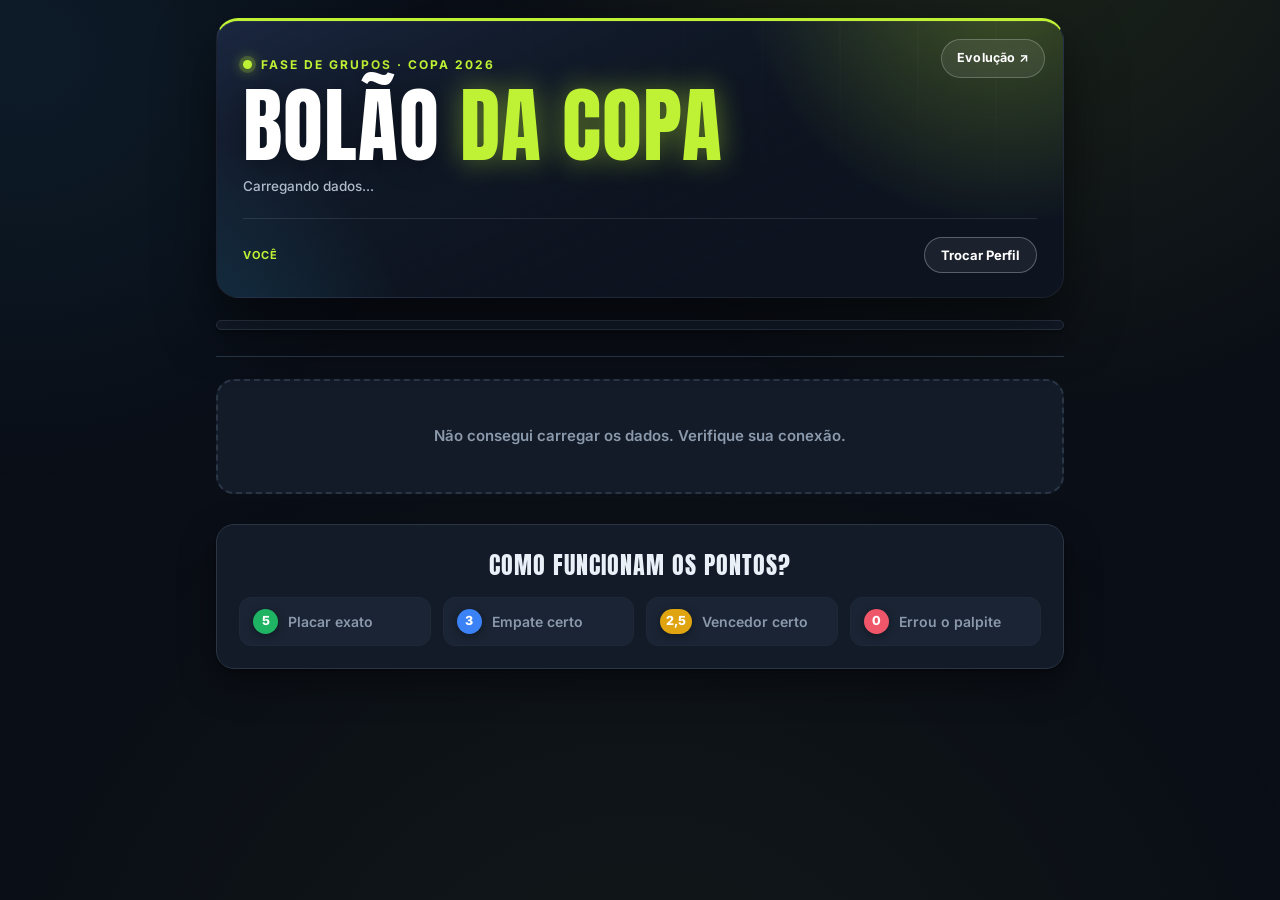
==== index.html @ 2656a2dc "feat: implement playoffs mode with knockout phase and current match highlight - Added mode switching" ====
<!DOCTYPE html>
<html lang="pt-BR">
<head>
<meta charset="UTF-8" />
<meta name="viewport" content="width=device-width, initial-scale=1.0, maximum-scale=1.0, user-scalable=no" />
<meta name="color-scheme" content="light" />
<meta name="supported-color-schemes" content="light" />
<title>Bolão da Copa 2026</title>
<link rel="preconnect" href="https://fonts.googleapis.com" />
<link rel="preconnect" href="https://fonts.gstatic.com" crossorigin />
<link href="https://fonts.googleapis.com/css2?family=Anton&family=Inter:wght@400;500;600;700;800;900&display=swap" rel="stylesheet" />
<link rel="icon" type="image/png" href="assets/favicon.png" />
<link rel="icon" type="image/png" sizes="192x192" href="assets/icon-192.png" />
<link rel="icon" type="image/png" sizes="512x512" href="assets/icon-512.png" />
<link rel="apple-touch-icon" href="assets/icon-192.png" />
<link rel="manifest" href="site.webmanifest" />
<meta name="theme-color" content="#0A0E17" />

<link rel="stylesheet" href="assets/styles.css" />
</head>
<body>
<div class="wrap">
  <header>
    <div class="header-glow" aria-hidden="true"></div>
    <div class="header-stripes" aria-hidden="true"></div>
    <a class="toplink" href="evolucao.html">Evolução ↗</a>
    <div class="eyebrow" id="eyebrow"><span class="dot"></span> Fase de grupos · Copa 2026</div>
    <h1>Bolão <span class="pop">da Copa</span></h1>
    <div class="sub" id="syncInfo">Carregando dados...</div>
    <div class="identbar">
      <div class="who-am" id="whoAm"><span class="lbl">Você</span></div>
      <button class="btn small ghost" id="switchBtn">Trocar Perfil</button>
    </div>
  </header>

  <div class="modebar" id="modebar"></div>
  <nav class="tabs" role="tablist" id="tabs"></nav>
  <main id="content"><div class="empty">Carregando dados…</div></main>

  <footer>
    <div class="legend-title">Como funcionam os pontos?</div>
    <div class="legend-grid">
      <div class="legend-item"><span class="score-badge sb-5">5</span> Placar exato</div>
      <div class="legend-item"><span class="score-badge sb-3">3</span> Empate certo</div>
      <div class="legend-item"><span class="score-badge sb-25">2,5</span> Vencedor certo</div>
      <div class="legend-item"><span class="score-badge sb-0">0</span> Errou o palpite</div>
    </div>
  </footer>
</div>

<div class="scrim" id="scrim"><div class="modal" id="modal"></div></div>

<script src="assets/app.js"></script>
</body>
</html>
---- assets/styles.css ----
:root {
    color-scheme: dark only;
    /* ===== MATCHDAY — placar noturno sob refletores ===== */
    --pitch: #0A0E17;
    --panel: #131B28;
    --panel-2: #1A2434;
    --line: #2A3645;
    --line-soft: #1E2837;
    --chalk: #EAF0F7;
    --muted: #8B99AC;
    --signal: #BFF234;        /* verde-limão elétrico */
    --signal-dark: #A7DB1E;
    --signal-deep: #0E1A06;
    --live: #FF4D5E;          /* coral ao vivo */
    --gold: #FFD24A;
    --silver: #C7D2DD;
    --bronze: #E0884A;

    /* Pontuações */
    --p5: #1FB463;   /* exato — verde */
    --p3: #3B82F6;   /* empate — azul */
    --p25: #E0A410;  /* vencedor — âmbar */
    --p0: #F0566A;   /* erro — vermelho */

    --radius: 18px;
    --radius-sm: 12px;
    --font-base: 'Inter', system-ui, -apple-system, sans-serif;
    --font-display: 'Anton', 'Inter', sans-serif;
    --shadow-card: 0 2px 4px rgba(0,0,0,.35), 0 14px 36px rgba(0,0,0,.40);
    --shadow-pop: 0 28px 70px rgba(0,0,0,.62);
  }

  * { box-sizing: border-box; margin: 0; padding: 0; }
  html { -webkit-text-size-adjust: 100%; font-size: 16px; }
  body {
    background-color: var(--pitch);
    color: var(--chalk);
    font-family: var(--font-base);
    line-height: 1.5;
    min-height: 100vh;
    -webkit-font-smoothing: antialiased;
    text-rendering: optimizeLegibility;
    overflow-x: hidden;   /* trava qualquer rolagem horizontal acidental no mobile */
  }
  body::before {
    content: ""; position: fixed; inset: 0; pointer-events: none; z-index: 0;
    background:
      radial-gradient(1100px circle at 80% -12%, rgba(191,242,52,.10), transparent 50%),
      radial-gradient(900px circle at 2% 6%, rgba(45,170,220,.09), transparent 48%),
      radial-gradient(1300px circle at 50% 122%, rgba(191,242,52,.05), transparent 56%);
  }

  .wrap { position: relative; z-index: 1; max-width: 880px; margin: 0 auto; padding: 18px 16px 110px; }
  a { color: var(--signal); text-decoration: none; font-weight: 700; }

  /* ===== Cabeçalho — marquise de placar ===== */
  header {
    position: relative; overflow: hidden; isolation: isolate;
    border-radius: 22px;
    background: linear-gradient(155deg, #18233505 0%, #0D1420 72%), linear-gradient(155deg, #1A2740 0%, #0C1119 70%);
    border: 1px solid rgba(255,255,255,0.06);
    border-top: 3px solid var(--signal);
    padding: 30px 26px 24px; color: #fff;
    box-shadow: 0 24px 56px rgba(0,0,0,.55), inset 0 1px 0 rgba(255,255,255,.05);
  }
  .header-glow {
    position: absolute; inset: 0; z-index: -1; pointer-events: none;
    background:
      radial-gradient(440px circle at 93% -22%, rgba(191,242,52,.30), transparent 60%),
      radial-gradient(380px circle at -4% 124%, rgba(45,170,220,.20), transparent 60%);
  }
  .header-stripes {
    position: absolute; inset: 0; z-index: -1; pointer-events: none; opacity: .7;
    background: repeating-linear-gradient(90deg, transparent 0 76px, rgba(255,255,255,.028) 76px 78px);
    -webkit-mask-image: radial-gradient(130% 120% at 100% 0%, #000 10%, transparent 72%);
            mask-image: radial-gradient(130% 120% at 100% 0%, #000 10%, transparent 72%);
  }
  .toplink {
    position: absolute; top: 18px; right: 18px;
    display: inline-flex; align-items: center; gap: 6px;
    background: rgba(255,255,255,0.08); color: #fff;
    border: 1px solid rgba(255,255,255,0.22); border-radius: 999px;
    padding: 9px 15px; font-size: 12.5px; font-weight: 700; letter-spacing: .2px; text-decoration: none;
    transition: .18s cubic-bezier(.2,.8,.2,1); backdrop-filter: blur(4px);
  }
  .toplink:hover { background: rgba(191,242,52,.16); border-color: rgba(191,242,52,.5); transform: translateY(-1px); }
  .eyebrow {
    font-size: 12px; font-weight: 700; text-transform: uppercase; letter-spacing: 2px;
    color: var(--signal); display: inline-flex; gap: 9px; align-items: center;
  }
  .eyebrow .dot {
    width: 9px; height: 9px; border-radius: 50%; background: var(--signal);
    box-shadow: 0 0 0 4px rgba(191,242,52,.18), 0 0 14px var(--signal);
    animation: livePulse 1.9s ease-in-out infinite;
  }
  @keyframes livePulse { 0%,100% { box-shadow: 0 0 0 3px rgba(191,242,52,.24), 0 0 12px var(--signal);} 50% { box-shadow: 0 0 0 8px rgba(191,242,52,0), 0 0 18px var(--signal);} }
  h1 {
    font-family: var(--font-display); font-weight: 400; text-transform: uppercase;
    font-size: clamp(46px, 10.5vw, 82px); line-height: 0.94; margin-top: 12px; letter-spacing: 1px;
    text-shadow: 0 4px 28px rgba(0,0,0,.4);
  }
  h1 .pop { color: var(--signal); text-shadow: 0 0 28px rgba(191,242,52,.45); }
  .sub { color: #AEBBCA; font-size: 13.5px; font-weight: 500; margin-top: 12px; display: flex; align-items: center; gap: 6px; flex-wrap: wrap; }

  .identbar { display: flex; align-items: center; justify-content: space-between; gap: 12px; margin-top: 22px; padding-top: 18px; border-top: 1px solid rgba(255,255,255,0.10); }
  .identbar .who-am { display: flex; align-items: center; gap: 11px; font-size: 15px; min-width: 0; }
  .identbar .who-am .lbl { font-size: 11px; text-transform: uppercase; letter-spacing: 1px; color: var(--signal); font-weight: 700; white-space: nowrap; }
  .identbar .who-am .nm { font-weight: 800; font-size: 16px; color: #fff; white-space: nowrap; overflow: hidden; text-overflow: ellipsis; min-width: 0; }
  .identbar #switchBtn { flex: none; white-space: nowrap; }

  /* ===== Abas — placar com sublinhado luminoso ===== */
  nav.tabs { display: flex; gap: 2px; margin: 26px 0 22px; border-bottom: 1.5px solid var(--line); overflow-x: auto; scrollbar-width: none; }
  nav.tabs::-webkit-scrollbar { display: none; }
  .tab {
    appearance: none; border: none; background: transparent; color: var(--muted);
    font-family: var(--font-base); font-size: 14px; font-weight: 700; letter-spacing: .3px;
    padding: 13px 18px; cursor: pointer; position: relative; flex: 1 0 auto; text-align: center; white-space: nowrap;
    transition: color .18s cubic-bezier(.2,.8,.2,1);
  }
  .tab::after { content: ""; position: absolute; left: 14px; right: 14px; bottom: -1.5px; height: 3px; border-radius: 3px 3px 0 0; background: transparent; transition: .18s cubic-bezier(.2,.8,.2,1); }
  .tab:hover { color: var(--chalk); }
  .tab[aria-selected="true"] { color: var(--signal); }
  .tab[aria-selected="true"]::after { background: var(--signal); box-shadow: 0 0 14px rgba(191,242,52,.7); }

  /* ===== Botões ===== */
  .btn {
    appearance: none; border: 1px solid var(--line); background: var(--panel-2); color: var(--chalk);
    font-family: var(--font-base); font-weight: 700; font-size: 15px; padding: 12px 20px;
    border-radius: var(--radius-sm); cursor: pointer; transition: .18s cubic-bezier(.2,.8,.2,1);
  }
  .btn:hover { border-color: rgba(255,255,255,.24); transform: translateY(-1px); }
  .btn.primary { background: var(--signal); color: var(--signal-deep); border-color: transparent; font-weight: 800; box-shadow: 0 8px 22px rgba(191,242,52,.28); }
  .btn.primary:hover { background: var(--signal-dark); box-shadow: 0 12px 30px rgba(191,242,52,.4); }
  .btn.ghost { background: transparent; color: inherit; border-color: currentColor; }
  header .btn.ghost { color: #fff; border-color: rgba(255,255,255,0.28); background: rgba(255,255,255,.06); border-radius: 999px; }
  header .btn.ghost:hover { background: rgba(255,255,255,.16); }
  .btn.small { font-size: 13px; padding: 9px 16px; }
  .btn:disabled { opacity: 0.4; cursor: not-allowed; transform: none; }

  /* ===== Filtros ===== */
  .filters { display: flex; gap: 8px; flex-wrap: wrap; margin-bottom: 14px; overflow-x: auto; padding-bottom: 4px; }
  .chip {
    border: 1px solid var(--line); background: var(--panel-2); color: var(--muted); border-radius: 999px;
    padding: 9px 16px; font-size: 13.5px; font-weight: 600; cursor: pointer; white-space: nowrap; transition: .15s;
  }
  .chip:hover { border-color: var(--signal); color: var(--signal); }
  .chip[aria-pressed="true"] { background: rgba(191,242,52,.13); color: var(--signal); border-color: var(--signal); font-weight: 700; box-shadow: inset 0 0 0 1px var(--signal); }

  /* ===== Avatares ===== */
  .av { width: 46px; height: 46px; border-radius: 50%; object-fit: cover; background: var(--panel-2); border: 2px solid var(--panel); box-shadow: 0 2px 8px rgba(0,0,0,.5); flex: none; }
  .av.ph { display: flex; align-items: center; justify-content: center; font-family: var(--font-display); font-size: 22px; color: var(--signal); background: linear-gradient(160deg, #243450, #16202F); }

  /* ===== Bolinhas de pontuação ===== */
  .badge-row { display: flex; gap: 6px; margin-top: 5px; align-items: center; flex-wrap: wrap; }
  .score-badge { display: inline-flex; align-items: center; justify-content: center; min-width: 25px; height: 25px; padding: 0 6px; border-radius: 999px; font-size: 12.5px; font-weight: 800; color: #fff; box-shadow: 0 2px 8px rgba(0,0,0,.35); }
  .sb-5 { background: var(--p5); }
  .sb-3 { background: var(--p3); }
  .sb-25 { background: var(--p25); }
  .sb-0 { background: var(--p0); }

  /* ===== Ranking ===== */
  .board { border: 1px solid var(--line); border-radius: var(--radius); overflow: hidden; background: var(--panel); box-shadow: var(--shadow-card); }
  .board .row { display: grid; grid-template-columns: 56px 1fr auto; align-items: center; gap: 12px; padding: 16px 18px; border-top: 1px solid var(--line-soft); transition: background .15s; }
  .board .row:first-child { border-top: none; }
  .board .row.head { background: var(--panel-2); color: var(--muted); font-size: 11px; font-weight: 800; letter-spacing: .7px; text-transform: uppercase; padding: 13px 18px; }

  .rank { font-family: var(--font-display); font-size: 34px; line-height: 1; color: var(--muted); text-align: center; }
  .row.r1 .rank { color: var(--gold); text-shadow: 0 0 20px rgba(255,210,74,.5); }
  .row.r2 .rank { color: var(--silver); text-shadow: 0 0 16px rgba(199,210,221,.3); }
  .row.r3 .rank { color: var(--bronze); text-shadow: 0 0 16px rgba(224,136,74,.35); }

  .who { display: flex; align-items: center; gap: 14px; min-width: 0; }
  .who .nm { font-weight: 800; font-size: 16px; white-space: nowrap; overflow: hidden; text-overflow: ellipsis; color: var(--chalk); }
  .pts { font-family: var(--font-display); font-weight: 400; font-size: 40px; text-align: right; color: var(--signal); line-height: .9; letter-spacing: .5px; text-shadow: 0 0 22px rgba(191,242,52,.25); }
  .pts small { display: block; font-family: var(--font-base); font-size: 10.5px; font-weight: 700; letter-spacing: .6px; text-transform: uppercase; color: var(--muted); margin-top: 3px; }

  .row.me { background: linear-gradient(100deg, rgba(191,242,52,.12) 0%, transparent 72%); box-shadow: inset 4px 0 0 var(--signal); }
  .youtag { font-size: 10px; background: var(--signal); color: var(--signal-deep); border-radius: 6px; padding: 3px 7px; margin-left: 8px; letter-spacing: .5px; text-transform: uppercase; font-weight: 800; vertical-align: middle; }

  /* ===== Nome em chamas (1º lugar) ===== */
  .flame-name {
    position: relative;
    display: inline-block;
    font-weight: 900;
    /* gradiente quente, base amarela (mais clara, legível) subindo p/ vermelho */
    background: linear-gradient(0deg, #FFF5C2 0%, #FFE259 20%, #FFB02E 44%, #FF7A1F 68%, #FF3D2E 88%, #E11D1D 100%);
    background-size: 100% 260%;
    -webkit-background-clip: text;
            background-clip: text;
    color: transparent;
    -webkit-text-fill-color: transparent;
    text-shadow: 0 0 1px rgba(255,200,80,.5);
    animation: flameRise 1.1s ease-in-out infinite alternate;
  }
  /* aura difusa de fogo atrás do texto (camada larga + halo intenso) */
  .flame-name::before {
    content: attr(data-text);
    position: absolute; left: 0; top: 0; z-index: -1;
    background: linear-gradient(0deg, #FFD24A 0%, #FF8A1E 45%, #FF3D2E 80%, #C81616 100%);
    -webkit-background-clip: text;
            background-clip: text;
    color: transparent;
    -webkit-text-fill-color: transparent;
    filter: blur(11px);
    opacity: .9;
    transform-origin: center bottom;
    animation: flameFlicker .42s ease-in-out infinite alternate;
  }
  /* lufada superior de calor, leve e ondulante */
  .flame-name::after {
    content: attr(data-text);
    position: absolute; left: 0; top: -2px; z-index: -2;
    background: linear-gradient(0deg, #FFB02E 0%, #FF5A1E 60%, transparent 100%);
    -webkit-background-clip: text;
            background-clip: text;
    color: transparent;
    -webkit-text-fill-color: transparent;
    filter: blur(16px);
    opacity: .7;
    transform-origin: center bottom;
    animation: flameWaft .9s ease-in-out infinite alternate;
  }
  /* tocha viva ao lado do nome */
  /* host do nome do líder: no desktop deixa o fogo "vazar"; no mobile é cortado (vide media query) */
  .nm.flame-host { overflow: visible; }
  /* tocha INLINE ao lado do nome — não usa posição absoluta, então nunca cobre a coluna de pontos */
  .flame-torch {
    display: inline-block; margin-left: 5px; font-size: .92em; -webkit-text-fill-color: initial;
    filter: drop-shadow(0 0 6px rgba(255,140,40,.9)) drop-shadow(0 -3px 10px rgba(255,90,20,.7));
    animation: torchDance .5s ease-in-out infinite alternate;
  }
  @keyframes flameRise {
    0%   { background-position: 50% 0%; }
    100% { background-position: 50% 70%; }
  }
  @keyframes flameFlicker {
    0%   { opacity: .55; filter: blur(9px);  transform: translateY(1px) scaleY(.96) scaleX(1.01); }
    35%  { opacity: 1;   filter: blur(14px); transform: translateY(-.5px) scaleY(1.06) scaleX(.99); }
    60%  { opacity: .7;  filter: blur(10px); transform: translateY(.5px) scaleY(1.0); }
    100% { opacity: .95; filter: blur(13px); transform: translateY(-1px) scaleY(1.08) scaleX(1.02); }
  }
  @keyframes flameWaft {
    0%   { opacity: .45; transform: translateY(0) scaleY(1.0) skewX(-2deg); }
    50%  { opacity: .8;  transform: translateY(-3px) scaleY(1.12) skewX(2deg); }
    100% { opacity: .55; transform: translateY(-5px) scaleY(1.2) skewX(-1deg); }
  }
  @keyframes torchDance {
    0%   { transform: rotate(-6deg) scale(1); }
    50%  { transform: rotate(5deg) scale(1.12); }
    100% { transform: rotate(-3deg) scale(1.05); }
  }

  /* ===== Cards de jogos ===== */
  .match { border: 1px solid var(--line); border-radius: var(--radius); background: var(--panel); margin-bottom: 14px; overflow: hidden; cursor: pointer; transition: .18s cubic-bezier(.2,.8,.2,1); box-shadow: var(--shadow-card); }
  .match:hover { transform: translateY(-3px); border-color: rgba(191,242,52,.5); box-shadow: 0 0 0 1px rgba(191,242,52,.28), 0 18px 42px rgba(0,0,0,.5); }
  .match .top { display: flex; justify-content: space-between; align-items: center; padding: 12px 16px; border-bottom: 1px solid var(--line-soft); background: var(--panel-2); }
  .match .top .g { font-size: 12px; font-weight: 700; color: var(--muted); letter-spacing: .4px; text-transform: uppercase; }
  .status { font-size: 11px; font-weight: 800; letter-spacing: .5px; text-transform: uppercase; padding: 5px 11px; border-radius: 999px; border: 1px solid var(--line); color: var(--muted); background: transparent; }
  .status.live { color: #fff; border-color: var(--live); background: var(--live); box-shadow: 0 0 16px rgba(255,77,94,.45); animation: livePulse2 1.6s ease-in-out infinite; }
  @keyframes livePulse2 { 0%,100% { box-shadow: 0 0 12px rgba(255,77,94,.35); } 50% { box-shadow: 0 0 22px rgba(255,77,94,.6); } }
  .status.fin { color: var(--signal); border-color: rgba(191,242,52,.4); background: rgba(191,242,52,.10); }

  .scoreline { display: grid; grid-template-columns: 1fr auto 1fr; align-items: center; gap: 12px; padding: 22px 16px; }
  .team { display: flex; align-items: center; gap: 12px; min-width: 0; }
  .team.away { justify-content: flex-end; text-align: right; }
  .team img { width: 46px; height: 34px; object-fit: cover; border-radius: 5px; box-shadow: 0 2px 8px rgba(0,0,0,.55); flex: none; }
  .team .tn { font-weight: 800; font-size: 18px; white-space: nowrap; overflow: hidden; text-overflow: ellipsis; letter-spacing: -.2px; color: var(--chalk); }
  .bignum { font-family: var(--font-display); font-weight: 400; font-size: 46px; min-width: 44px; text-align: center; line-height: 1; color: var(--chalk); }
  .vs { color: var(--muted); font-size: 15px; font-weight: 700; }

  .kickoff { text-align: center; font-size: 13.5px; font-weight: 600; color: var(--muted); padding: 0 16px 14px; }
  .cardfoot { display: flex; justify-content: space-between; align-items: center; padding: 13px 16px; border-top: 1px solid var(--line-soft); font-size: 13.5px; font-weight: 700; color: var(--muted); background: var(--panel-2); }
  .cardfoot .go { color: var(--signal); display: inline-flex; align-items: center; gap: 4px; }
  .roundhead { font-family: var(--font-display); font-size: 31px; letter-spacing: 1px; color: var(--chalk); text-transform: uppercase; margin: 30px 0 16px; display: flex; align-items: center; gap: 14px; }
  .roundhead::before { content: ""; width: 5px; height: 28px; border-radius: 3px; background: var(--signal); box-shadow: 0 0 14px rgba(191,242,52,.6); flex: none; }
  .roundhead::after { content: ""; flex: 1; height: 1.5px; background: linear-gradient(90deg, var(--line), transparent); }

  /* ===== Linhas de palpite ===== */
  .pick-line { display: flex; align-items: center; justify-content: space-between; gap: 12px; padding: 13px 0; border-top: 1px solid var(--line-soft); }
  .pick-line:first-of-type { border-top: none; }
  .pick-line.me { box-shadow: inset 4px 0 0 var(--signal); padding-left: 12px; background: rgba(191,242,52,.09); border-radius: 10px; }
  .pl-who { display: flex; align-items: center; gap: 12px; min-width: 0; }
  .pl-who .av { width: 38px; height: 38px; }
  .pl-who .nm { font-size: 15.5px; font-weight: 700; white-space: nowrap; overflow: hidden; text-overflow: ellipsis; color: var(--chalk); }
  .pl-flag { width: 28px; height: 20px; object-fit: cover; border-radius: 3px; vertical-align: middle; margin: 0 6px; box-shadow: 0 1px 4px rgba(0,0,0,.6); }
  .pl-rank { font-family: var(--font-display); font-weight: 400; font-size: 20px; color: var(--muted); width: 26px; text-align: center; flex: none; }

  .pl-right { display: flex; align-items: center; gap: 12px; flex: none; }
  .pscore { font-weight: 800; font-size: 17px; color: var(--chalk); }
  .pscore.none { color: var(--muted); font-weight: 500; }

  .ptag { font-weight: 800; font-size: 13.5px; padding: 7px 12px; border-radius: 10px; min-width: 46px; text-align: center; color: #fff; box-shadow: 0 2px 8px rgba(0,0,0,.35); }
  .ptag.p5 { background: var(--p5); }
  .ptag.p3 { background: var(--p3); }
  .ptag.p25 { background: var(--p25); }
  .ptag.p0 { background: var(--p0); }
  .ptag.pending { background: transparent; color: var(--muted); border: 2px dashed var(--line); box-shadow: none; }
  .ptag.parcial { opacity: .96; box-shadow: inset 0 0 0 2px rgba(255,255,255,.45), 0 2px 8px rgba(0,0,0,.35); }

  /* ===== Grade de perfis ===== */
  .pgrid { display: grid; grid-template-columns: repeat(auto-fill, minmax(248px, 1fr)); gap: 14px; }
  .pcard { border: 1px solid var(--line); border-radius: var(--radius); background: var(--panel); padding: 18px; display: flex; align-items: center; gap: 16px; cursor: pointer; transition: .18s cubic-bezier(.2,.8,.2,1); box-shadow: var(--shadow-card); }
  .pcard:hover { transform: translateY(-3px); border-color: rgba(191,242,52,.5); box-shadow: 0 0 0 1px rgba(191,242,52,.25), 0 16px 36px rgba(0,0,0,.5); }
  .pcard.me { border-color: var(--signal); background: linear-gradient(120deg, rgba(191,242,52,.10), transparent 75%); }
  .pcard .av { width: 58px; height: 58px; }
  .pcard .nm { font-family: var(--font-display); font-size: 27px; line-height: 1.05; letter-spacing: .5px; text-transform: uppercase; color: var(--chalk); }

  /* ===== Modais ===== */
  .scrim { position: fixed; inset: 0; background: rgba(3,6,12,0.72); backdrop-filter: blur(8px); display: none; align-items: flex-end; justify-content: center; z-index: 50; padding: 20px 0 0 0; }
  .scrim.open { display: flex; animation: scrimIn .2s ease; }
  @keyframes scrimIn { from { opacity: 0; } to { opacity: 1; } }
  .modal { width: 100%; max-width: 600px; background: var(--panel); border: 1px solid var(--line); border-bottom: none; border-radius: 26px 26px 0 0; padding: 26px; position: relative; max-height: 90vh; overflow-y: auto; box-shadow: var(--shadow-pop); animation: modalUp .26s cubic-bezier(.2,.8,.2,1); }
  @keyframes modalUp { from { transform: translateY(28px); opacity: .5; } to { transform: translateY(0); opacity: 1; } }

  .modal .x { position: absolute; top: 18px; right: 18px; background: var(--panel-2); border: 1px solid var(--line); color: var(--chalk); border-radius: 50%; width: 38px; height: 38px; cursor: pointer; font-size: 16px; font-weight: bold; display: flex; align-items: center; justify-content: center; z-index: 100; transition: .15s; }
  .modal .x:hover { background: var(--line); }
  .modal h3 { font-family: var(--font-display); font-size: 35px; letter-spacing: 1px; text-transform: uppercase; padding-right: 44px; margin-bottom: 8px; color: var(--chalk); }
  .modal .mhead { display: flex; align-items: center; gap: 16px; margin-bottom: 12px; }
  .modal .mhead .av { width: 66px; height: 66px; }
  .modal-score { display: grid; grid-template-columns: 1fr auto 1fr; align-items: center; gap: 12px; padding: 20px 0; border-bottom: 1px solid var(--line); margin-bottom: 16px; }

  /* ===== Modal de entrada ===== */
  .entry-grid { display: grid; grid-template-columns: 1fr; gap: 12px; margin: 20px 0; }
  .entry-prof { display: flex; align-items: center; gap: 14px; border: 1.5px solid var(--line); background: var(--panel-2); color: var(--chalk); border-radius: 16px; padding: 14px; cursor: pointer; transition: .16s cubic-bezier(.2,.8,.2,1); text-align: left; }
  .entry-prof:hover { border-color: var(--signal); background: rgba(191,242,52,.08); transform: translateY(-2px); box-shadow: 0 10px 24px rgba(0,0,0,.45); }
  .entry-prof .av { width: 48px; height: 48px; }
  .entry-prof .nm { font-weight: 800; font-size: 17px; color: var(--chalk); }
  .entry-guest { width: 100%; margin-top: 8px; padding: 15px; font-size: 15px; }

  /* ===== Editor de palpites ===== */
  .pe-row { display: grid; grid-template-columns: 1fr auto 1fr; gap: 12px; align-items: center; padding: 15px 0; border-top: 1px solid var(--line-soft); }
  .pe-row .lbl { font-size: 15px; font-weight: 700; white-space: nowrap; overflow: hidden; text-overflow: ellipsis; color: var(--chalk); }
  .pe-row .lbl.away { text-align: right; }
  .pe-row .mid { display: flex; gap: 8px; align-items: center; justify-content: center; }
  .fld { background: var(--panel-2); border: 1.5px solid var(--line); border-radius: 12px; color: var(--chalk); font-family: var(--font-base); font-size: 18px; font-weight: 700; padding: 12px; width: 100%; transition: .15s; }
  .fld:focus { outline: none; border-color: var(--signal); background: #0F1622; box-shadow: 0 0 0 4px rgba(191,242,52,.16); }
  .fld::placeholder { color: var(--muted); }
  .scoreinput { width: 62px; text-align: center; }

  .modal-actions {
    display: flex; gap: 12px; justify-content: flex-end;
    position: sticky; bottom: -26px;
    background: var(--panel);
    padding: 16px 26px 26px; margin: 24px -26px -26px;
    border-top: 1px solid var(--line);
    z-index: 10;
  }
  .modal-actions .btn { flex: 1; padding: 16px; font-size: 16px; }

  .empty { border: 2px dashed var(--line); border-radius: var(--radius); padding: 44px 20px; text-align: center; color: var(--muted); font-size: 15px; font-weight: 600; background: var(--panel); }

  /* ===== Rodapé / legenda ===== */
  footer { margin-top: 30px; background: var(--panel); padding: 22px; border-radius: var(--radius); border: 1px solid var(--line); box-shadow: var(--shadow-card); }
  footer .legend-title { font-family: var(--font-display); font-weight: 400; letter-spacing: 1px; text-transform: uppercase; font-size: 24px; margin-bottom: 14px; text-align: center; color: var(--chalk); }
  footer .legend-grid { display: grid; grid-template-columns: repeat(auto-fit, minmax(150px, 1fr)); gap: 12px; }
  footer .legend-item { display: flex; align-items: center; gap: 10px; font-size: 14px; font-weight: 600; color: var(--muted); padding: 11px 13px; background: var(--panel-2); border-radius: 12px; border: 1px solid var(--line-soft); }

  /* ===== Tabela de classificação ===== */
  .st-note { display: flex; align-items: center; gap: 8px; font-size: 13px; font-weight: 500; color: var(--muted); margin-bottom: 8px; }
  .st-note .st-dot { width: 11px; height: 11px; border-radius: 4px; background: var(--signal); box-shadow: 0 0 10px rgba(191,242,52,.5); flex: none; }
  .standings { width: 100%; table-layout: fixed; border-collapse: collapse; background: var(--panel); border: 1px solid var(--line); border-radius: var(--radius); overflow: hidden; box-shadow: var(--shadow-card); }
  .standings th, .standings td { padding: 12px 4px; text-align: center; font-size: 14px; color: var(--chalk); }
  .standings thead th { background: var(--panel-2); color: var(--muted); font-size: 10.5px; font-weight: 800; text-transform: uppercase; letter-spacing: 0.5px; }
  .standings tbody tr { border-top: 1px solid var(--line-soft); }
  .standings .st-pos { width: 34px; color: var(--muted); font-weight: 800; }
  .standings .st-pts { width: 42px; font-weight: 800; color: var(--signal); }
  .standings .st-sg { width: 46px; color: var(--muted); }
  .standings th:nth-child(4), .standings th:nth-child(5), .standings th:nth-child(6),
  .standings td:nth-child(4), .standings td:nth-child(5), .standings td:nth-child(6) { width: 30px; }
  .standings .st-team { text-align: left; overflow: hidden; }
  .standings .st-team-in { display: flex; align-items: center; gap: 8px; min-width: 0; }
  .standings .st-team-in span { white-space: nowrap; overflow: hidden; text-overflow: ellipsis; font-weight: 700; color: var(--chalk); }
  .standings .st-flag { width: 25px; height: 18px; object-fit: cover; border-radius: 3px; box-shadow: 0 1px 4px rgba(0,0,0,.6); flex: none; }
  .standings tr.qual td { background: rgba(191,242,52,.07); }
  .standings tr.qual td.st-pos { color: var(--signal); box-shadow: inset 3px 0 0 var(--signal); }

  /* ===== Mata-mata: nota + salvar ===== */
  .ko-note { font-size: 13px; color: var(--muted); background: var(--panel-2); border: 1px solid var(--line); border-radius: 12px; padding: 12px 14px; margin-bottom: 16px; line-height: 1.45; }
  .ko-note b { color: var(--chalk); }
  .ko-save { position: sticky; bottom: 16px; margin-top: 20px; }
  .ko-save .btn { width: 100%; padding: 16px; font-size: 16px; box-shadow: 0 10px 28px rgba(191,242,52,.32); }

  /* ===== Acordeão (Meus Palpites) ===== */
  .acc { border: 1px solid var(--line); border-radius: var(--radius); background: var(--panel); margin-bottom: 14px; overflow: hidden; box-shadow: var(--shadow-card); }
  .acc > summary { list-style: none; cursor: pointer; display: flex; align-items: center; justify-content: space-between; gap: 10px; padding: 16px 18px; font-weight: 800; font-size: 15.5px; color: var(--chalk); background: var(--panel-2); transition: .15s; }
  .acc > summary:hover { color: var(--signal); }
  .acc > summary::-webkit-details-marker { display: none; }
  .acc .acc-ar { color: var(--muted); transition: transform 0.2s; font-size: 13px; }
  .acc[open] .acc-ar { transform: rotate(180deg); color: var(--signal); }
  .acc .acc-body { padding: 16px 16px 4px; }

  /* ===== Editor de palpites do mata-mata ===== */
  .ke-round { font-family: var(--font-display); font-weight: 400; font-size: 23px; letter-spacing: .8px; text-transform: uppercase; color: var(--chalk); margin: 18px 0 8px; }
  .ke-champ { background: rgba(191,242,52,.10); border: 1px solid rgba(191,242,52,.30); color: var(--signal); border-radius: 12px; padding: 11px 14px; font-size: 15px; font-weight: 700; margin-bottom: 10px; }
  .ke-row { border-top: 1px solid var(--line-soft); padding: 11px 0; }
  .ke-row:first-of-type { border-top: none; }
  .ke-row.off { opacity: 0.5; }
  .ke-line { display: grid; grid-template-columns: 1fr auto auto auto 1fr; align-items: center; gap: 8px; }
  .ke-side { display: flex; align-items: center; gap: 6px; min-width: 0; font-size: 14px; font-weight: 700; color: var(--chalk); }
  .ke-side.away { justify-content: flex-end; text-align: right; }
  .ke-tn { white-space: nowrap; overflow: hidden; text-overflow: ellipsis; }
  .ke-tn.tbd { color: var(--muted); font-weight: 500; font-style: italic; }
  .ke-in { width: 52px; text-align: center; padding: 9px; font-size: 17px; font-weight: 800; }
  .ke-pen { display: flex; flex-wrap: wrap; align-items: center; gap: 8px; margin: 9px 0 2px; font-size: 13px; color: var(--muted); }
  .ke-adv { appearance: none; border: 1px solid var(--line); background: var(--panel-2); color: var(--chalk); font-family: var(--font-base); font-weight: 700; font-size: 13px; padding: 7px 13px; border-radius: 999px; cursor: pointer; transition: .15s; }
  .ke-adv:hover { border-color: var(--signal); color: var(--signal); }
  .ke-adv.on { background: var(--signal); color: var(--signal-deep); border-color: var(--signal); box-shadow: 0 0 14px rgba(191,242,52,.4); }

  /* ===== Bracket (aba Mata-mata) — zoom e arrasto ===== */
  .kb-wrap { position: relative; border: 1px solid var(--line); border-radius: var(--radius); background: var(--panel-2); overflow: hidden; box-shadow: var(--shadow-card); }
  .kb-ctrls { position: absolute; top: 10px; right: 10px; z-index: 5; display: flex; gap: 6px; }
  .kb-ctrls .btn { background: var(--panel); box-shadow: 0 2px 10px rgba(0,0,0,.5); }
  .kb-stage { height: 68vh; max-height: 640px; overflow: hidden; touch-action: none; cursor: grab; user-select: none; -webkit-user-select: none; }
  .kb-stage:active { cursor: grabbing; }
  .kb-bracket { display: flex; gap: 44px; --hg: 22px; width: max-content; transform-origin: 0 0; }
  .kb-col { display: flex; flex-direction: column; width: 152px; }
  .kb-head { height: 26px; font-family: var(--font-display); font-weight: 400; font-size: 19px; letter-spacing: 1px; text-transform: uppercase; color: var(--signal); text-align: center; }
  .kb-cells { flex: 1; display: flex; flex-direction: column; justify-content: space-around; }
  .kb-slot { position: relative; display: flex; align-items: center; }
  .kb-cell { position: relative; width: 100%; border: 1px solid var(--line); border-radius: 9px; background: var(--panel); overflow: hidden; box-shadow: 0 2px 8px rgba(0,0,0,.35); }
  .kb-cell.kb-hasright::after { content: ""; position: absolute; right: calc(-1 * var(--hg)); top: 50%; width: var(--hg); height: 2px; background: var(--line); }
  .kb-team { display: flex; align-items: center; gap: 6px; padding: 7px 9px; font-size: 12px; font-weight: 700; color: var(--chalk); border-top: 1px solid var(--line-soft); }
  .kb-team:first-child { border-top: none; }
  .kb-team img { width: 18px; height: 13px; object-fit: cover; border-radius: 2px; flex: none; box-shadow: 0 1px 3px rgba(0,0,0,.5); }
  .kb-team span { white-space: nowrap; overflow: hidden; text-overflow: ellipsis; }
  .kb-team.tbd { color: var(--muted); font-weight: 500; font-style: italic; }
  .kb-join { position: absolute; left: calc(-1 * var(--hg)); top: 50%; transform: translateY(-50%); width: var(--hg); height: var(--conn, 0); border: 2px solid var(--line); border-right: none; border-radius: 5px 0 0 5px; }

  /* ===== Seletor de modo (Fase de Grupos | Playoffs) ===== */
  .modebar { display: flex; gap: 4px; background: var(--panel); border: 1px solid var(--line); border-radius: 999px; padding: 4px; margin: 22px 0 2px; box-shadow: var(--shadow-card); }
  .modebtn { flex: 1; appearance: none; border: none; background: transparent; color: var(--muted); font-family: var(--font-base); font-weight: 800; font-size: 14px; letter-spacing: .3px; padding: 11px 14px; border-radius: 999px; cursor: pointer; transition: .18s cubic-bezier(.2,.8,.2,1); }
  .modebtn[aria-selected="true"] { background: var(--signal); color: var(--signal-deep); box-shadow: 0 6px 18px rgba(191,242,52,.3); }
  .modebtn:not([aria-selected="true"]):hover { color: var(--chalk); }
  .ko-champ-mini { font-size: 13px; font-weight: 800; color: var(--gold); }

  /* ===== Jogo atual em destaque (aba Jogos) ===== */
  .cur-card { margin-bottom: 20px; }
  .cur-card .match { border-color: rgba(191,242,52,.45); box-shadow: 0 0 0 1px rgba(191,242,52,.22), var(--shadow-card); }
  .cur-card.live .match { border-color: rgba(255,77,94,.5); box-shadow: 0 0 0 1px rgba(255,77,94,.3), var(--shadow-card); }
  .cur-head { display: flex; align-items: center; gap: 8px; font-family: var(--font-display); font-weight: 400; font-size: 19px; letter-spacing: .8px; text-transform: uppercase; color: var(--signal); margin: 2px 0 10px; }
  .cur-head.live { color: var(--live); }
  .cur-head .cur-dot { width: 9px; height: 9px; border-radius: 50%; background: var(--live); box-shadow: 0 0 0 4px rgba(255,77,94,.2), 0 0 12px var(--live); animation: livePulse 1.6s ease-in-out infinite; }

  .hidden { display: none !important; }

  @media (min-width: 600px) {
    .scrim { align-items: center; padding: 20px; }
    .modal { border-radius: 26px; border-bottom: 1px solid var(--line); max-height: 85vh; }
    .entry-grid { grid-template-columns: repeat(2, 1fr); }
    .modal-actions .btn { flex: none; min-width: 120px; }
  }
  @media (max-width: 480px) {
    header { padding: 26px 20px 22px; }
    .board .row { grid-template-columns: 46px 1fr auto; gap: 10px; padding: 14px 14px; }
    .pts { font-size: 34px; }
    .team .tn { font-size: 16px; }
    .bignum { font-size: 38px; }
    .tab { padding: 12px 13px; font-size: 13px; }
    /* cabeçalho: eyebrow não corre por baixo do link "Evolução" (canto sup. direito) */
    .toplink { padding: 7px 12px; font-size: 12px; }
    .eyebrow { font-size: 11px; letter-spacing: 1px; max-width: calc(100% - 96px); overflow: hidden; white-space: nowrap; text-overflow: ellipsis; }
    /* nome do líder em chamas: corta na coluna (não invade os pontos) */
    .nm.flame-host { overflow: hidden; }
    /* editor de placares do mata-mata: inputs e nomes cabem sem espremer */
    .ke-line { gap: 6px; }
    .ke-in { width: 44px; padding: 8px 4px; font-size: 15px; }
    .ke-side { font-size: 13px; }
    /* tabela de classificação mais compacta */
    .standings th, .standings td { padding: 11px 3px; font-size: 13px; }
    .standings .st-flag { width: 20px; height: 14px; }
    /* seletor de modo e abas/accordeão */
    .modebtn { font-size: 13px; padding: 11px 8px; }
    .acc > summary { font-size: 14px; padding: 14px 14px; }
    .pgrid { grid-template-columns: 1fr; }   /* cards de palpiteiros em 1 coluna no celular */
  }
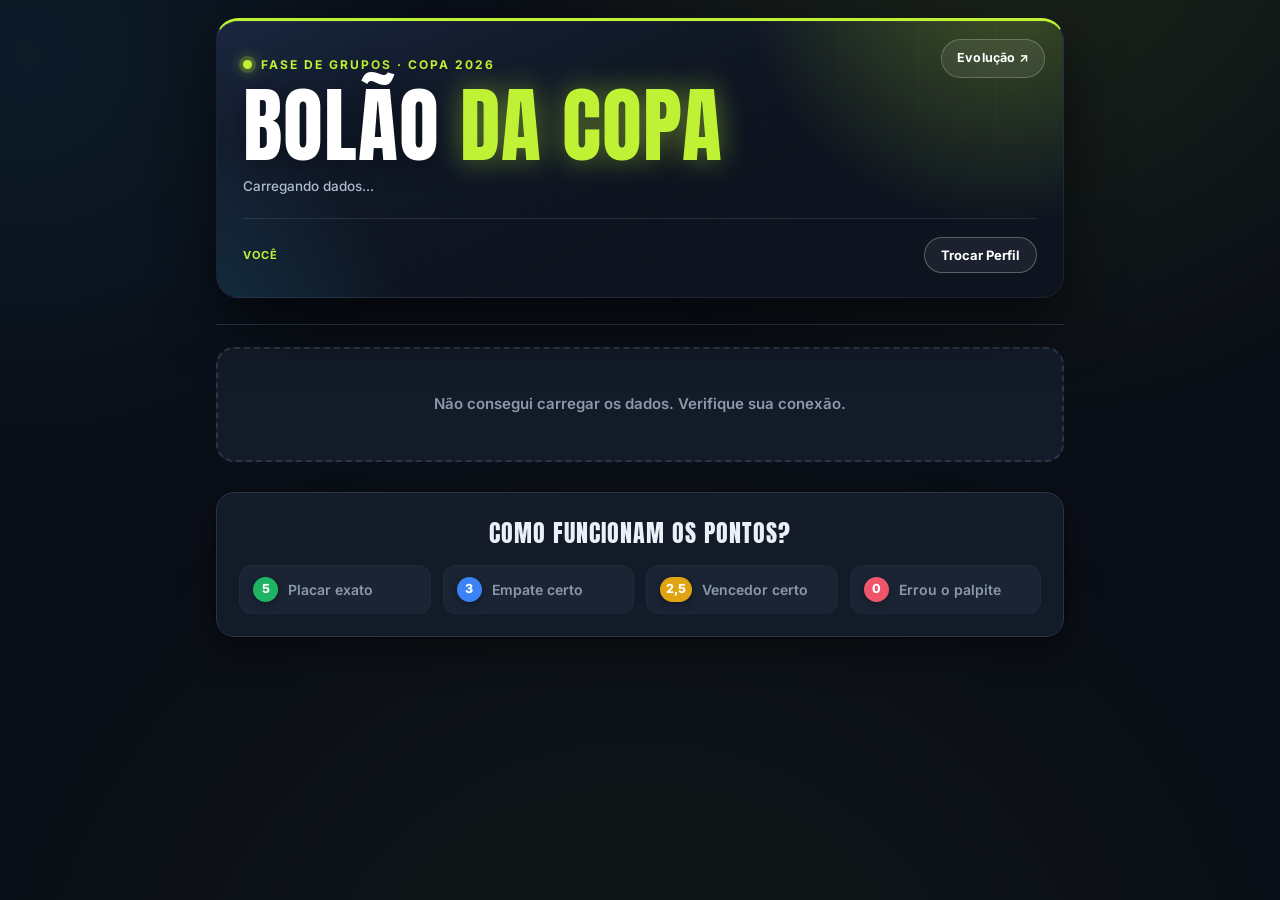
==== commit 810623eb: "feat: update README with detailed game modes and scoring rules; enhance app.js for better match data" ====
--- a/index.html
+++ b/index.html
@@ -16,7 +16,7 @@
 <link rel="manifest" href="site.webmanifest" />
 <meta name="theme-color" content="#0A0E17" />
 
-<link rel="stylesheet" href="assets/styles.css" />
+<link rel="stylesheet" href="assets/styles.css?v=20260630b" />
 </head>
 <body>
 <div class="wrap">
@@ -50,6 +50,6 @@
 
 <div class="scrim" id="scrim"><div class="modal" id="modal"></div></div>
 
-<script src="assets/app.js"></script>
+<script src="assets/app.js?v=20260630b"></script>
 </body>
 </html>
--- a/assets/styles.css
+++ b/assets/styles.css
@@ -259,6 +259,8 @@
   .status.live { color: #fff; border-color: var(--live); background: var(--live); box-shadow: 0 0 16px rgba(255,77,94,.45); animation: livePulse2 1.6s ease-in-out infinite; }
   @keyframes livePulse2 { 0%,100% { box-shadow: 0 0 12px rgba(255,77,94,.35); } 50% { box-shadow: 0 0 22px rgba(255,77,94,.6); } }
   .status.fin { color: var(--signal); border-color: rgba(191,242,52,.4); background: rgba(191,242,52,.10); }
+  .status.live .js-livemin { font-weight: 900; font-variant-numeric: tabular-nums; margin-left: 2px; padding-left: 6px; border-left: 1px solid rgba(255,255,255,.45); }
+  .cur-min { font-family: var(--font-display); font-size: 17px; letter-spacing: .5px; font-variant-numeric: tabular-nums; padding: 1px 9px; margin-left: 4px; border-radius: 999px; background: var(--live); color: #fff; box-shadow: 0 0 12px rgba(255,77,94,.45); }
 
   .scoreline { display: grid; grid-template-columns: 1fr auto 1fr; align-items: center; gap: 12px; padding: 22px 16px; }
   .team { display: flex; align-items: center; gap: 12px; min-width: 0; }
@@ -400,37 +402,72 @@
   .ke-side.away { justify-content: flex-end; text-align: right; }
   .ke-tn { white-space: nowrap; overflow: hidden; text-overflow: ellipsis; }
   .ke-tn.tbd { color: var(--muted); font-weight: 500; font-style: italic; }
-  .ke-in { width: 52px; text-align: center; padding: 9px; font-size: 17px; font-weight: 800; }
-  .ke-pen { display: flex; flex-wrap: wrap; align-items: center; gap: 8px; margin: 9px 0 2px; font-size: 13px; color: var(--muted); }
-  .ke-adv { appearance: none; border: 1px solid var(--line); background: var(--panel-2); color: var(--chalk); font-family: var(--font-base); font-weight: 700; font-size: 13px; padding: 7px 13px; border-radius: 999px; cursor: pointer; transition: .15s; }
+  .ke-in { width: 52px; text-align: center; padding: 9px; font-size: 17px; font-weight: 800; -moz-appearance: textfield; }
+  .ke-in::-webkit-outer-spin-button,
+  .ke-in::-webkit-inner-spin-button { -webkit-appearance: none; margin: 0; }
+  /* Desempate (pênaltis): painel centralizado e destacado */
+  .ke-pen { display: flex; flex-direction: column; align-items: center; gap: 11px; margin: 13px auto 4px; max-width: 440px; padding: 14px 16px; background: rgba(191,242,52,.06); border: 1px dashed rgba(191,242,52,.34); border-radius: 16px; text-align: center; }
+  .ke-pen-q { font-size: 13.5px; font-weight: 700; letter-spacing: .2px; color: var(--signal); }
+  .ke-pen-btns { display: flex; flex-wrap: wrap; align-items: center; justify-content: center; gap: 10px; }
+  .ke-adv { appearance: none; border: 1px solid var(--line); background: var(--panel-2); color: var(--chalk); font-family: var(--font-base); font-weight: 700; font-size: 13px; padding: 7px 13px; border-radius: 999px; cursor: pointer; transition: .15s; display: inline-flex; align-items: center; gap: 5px; }
   .ke-adv:hover { border-color: var(--signal); color: var(--signal); }
   .ke-adv.on { background: var(--signal); color: var(--signal-deep); border-color: var(--signal); box-shadow: 0 0 14px rgba(191,242,52,.4); }
+  /* X-marker: visible only when button is .on */
+  .ke-mark { font-size: 14px; font-weight: 900; opacity: 0; transition: opacity .12s; flex-shrink: 0; }
+  .ke-adv.on .ke-mark { opacity: 1; }
+  /* Pick row (oitavas+): dois botões lado a lado */
+  #koEditor { max-width: 580px; margin: 0 auto; }
+  .ke-pick-row { display: flex; align-items: stretch; gap: 10px; }
+  .ke-pick-l, .ke-pick-r { flex: 1; display: flex; align-items: center; gap: 6px; padding: 10px 12px; border-radius: 12px; font-size: 14px; text-align: left; min-width: 0; }
+  .ke-pick-r { justify-content: flex-end; flex-direction: row-reverse; }
+  .ke-vsep { font-size: 18px; color: var(--muted); font-weight: 700; flex-shrink: 0; align-self: center; }
+  /* Caixa de "X" (oitavas+): mesma pegada visual do input de placar dos 16-avos */
+  .ke-xbox { width: 52px; height: 44px; padding: 0; display: inline-flex; align-items: center; justify-content: center; border: 1px solid var(--line); background: var(--panel-2); border-radius: 12px; cursor: pointer; }
+  .ke-xbox .ke-mark { font-size: 20px; opacity: .22; }
+  .ke-xbox:hover { border-color: var(--signal); }
+  .ke-xbox:hover .ke-mark { opacity: .5; color: var(--signal); }
+  .ke-xbox.on { background: var(--signal); border-color: var(--signal); box-shadow: 0 0 14px rgba(191,242,52,.4); }
+  .ke-xbox.on .ke-mark { opacity: 1; color: var(--signal-deep); }
+  .ke-xbox:disabled { cursor: default; opacity: .5; }
 
   /* ===== Bracket (aba Mata-mata) — zoom e arrasto ===== */
   .kb-wrap { position: relative; border: 1px solid var(--line); border-radius: var(--radius); background: var(--panel-2); overflow: hidden; box-shadow: var(--shadow-card); }
   .kb-ctrls { position: absolute; top: 10px; right: 10px; z-index: 5; display: flex; gap: 6px; }
   .kb-ctrls .btn { background: var(--panel); box-shadow: 0 2px 10px rgba(0,0,0,.5); }
-  .kb-stage { height: 68vh; max-height: 640px; overflow: hidden; touch-action: none; cursor: grab; user-select: none; -webkit-user-select: none; }
+  .kb-stage { height: 82vh; max-height: 920px; min-height: 560px; overflow: hidden; touch-action: none; cursor: grab; user-select: none; -webkit-user-select: none; }
   .kb-stage:active { cursor: grabbing; }
-  .kb-bracket { display: flex; gap: 44px; --hg: 22px; width: max-content; transform-origin: 0 0; }
-  .kb-col { display: flex; flex-direction: column; width: 152px; }
+  /* Two-sided bracket — mais alto e menos largo */
+  #koBracket { transform-origin: 0 0; width: max-content; }
+  .kb-bracket-two { display: flex; gap: 26px; --hg: 16px; width: max-content; align-items: flex-start; }
+  .kb-half { display: flex; gap: 26px; }
+  .kb-half-r { flex-direction: row-reverse; }
+  .kb-final-col { align-self: stretch; display: flex; flex-direction: column; width: 134px; }
+  .kb-final-col .kb-cells { flex: 1; display: flex; flex-direction: column; justify-content: center; }
+  .kb-col { display: flex; flex-direction: column; width: 134px; }
   .kb-head { height: 26px; font-family: var(--font-display); font-weight: 400; font-size: 19px; letter-spacing: 1px; text-transform: uppercase; color: var(--signal); text-align: center; }
   .kb-cells { flex: 1; display: flex; flex-direction: column; justify-content: space-around; }
   .kb-slot { position: relative; display: flex; align-items: center; }
   .kb-cell { position: relative; width: 100%; border: 1px solid var(--line); border-radius: 9px; background: var(--panel); overflow: hidden; box-shadow: 0 2px 8px rgba(0,0,0,.35); }
   .kb-cell.kb-hasright::after { content: ""; position: absolute; right: calc(-1 * var(--hg)); top: 50%; width: var(--hg); height: 2px; background: var(--line); }
+  .kb-cell.kb-hasleft::after  { content: ""; position: absolute; left: calc(-1 * var(--hg));  top: 50%; width: var(--hg); height: 2px; background: var(--line); }
   .kb-team { display: flex; align-items: center; gap: 6px; padding: 7px 9px; font-size: 12px; font-weight: 700; color: var(--chalk); border-top: 1px solid var(--line-soft); }
   .kb-team:first-child { border-top: none; }
   .kb-team img { width: 18px; height: 13px; object-fit: cover; border-radius: 2px; flex: none; box-shadow: 0 1px 3px rgba(0,0,0,.5); }
   .kb-team span { white-space: nowrap; overflow: hidden; text-overflow: ellipsis; }
   .kb-team.tbd { color: var(--muted); font-weight: 500; font-style: italic; }
-  .kb-join { position: absolute; left: calc(-1 * var(--hg)); top: 50%; transform: translateY(-50%); width: var(--hg); height: var(--conn, 0); border: 2px solid var(--line); border-right: none; border-radius: 5px 0 0 5px; }
+  .kb-team.kb-win { color: var(--signal); background: rgba(191,242,52,.10); }
+  .kb-team.kb-win span { font-weight: 800; }
+  .kb-join   { position: absolute; left:  calc(-1 * var(--hg)); top: 50%; transform: translateY(-50%); width: var(--hg); height: var(--conn,0); border: 2px solid var(--line); border-right: none; border-radius: 5px 0 0 5px; }
+  .kb-join-r { position: absolute; right: calc(-1 * var(--hg)); top: 50%; transform: translateY(-50%); width: var(--hg); height: var(--conn,0); border: 2px solid var(--line); border-left:  none; border-radius: 0 5px 5px 0; }
 
   /* ===== Seletor de modo (Fase de Grupos | Playoffs) ===== */
   .modebar { display: flex; gap: 4px; background: var(--panel); border: 1px solid var(--line); border-radius: 999px; padding: 4px; margin: 22px 0 2px; box-shadow: var(--shadow-card); }
+  .modebar:empty { display: none; }
   .modebtn { flex: 1; appearance: none; border: none; background: transparent; color: var(--muted); font-family: var(--font-base); font-weight: 800; font-size: 14px; letter-spacing: .3px; padding: 11px 14px; border-radius: 999px; cursor: pointer; transition: .18s cubic-bezier(.2,.8,.2,1); }
   .modebtn[aria-selected="true"] { background: var(--signal); color: var(--signal-deep); box-shadow: 0 6px 18px rgba(191,242,52,.3); }
   .modebtn:not([aria-selected="true"]):hover { color: var(--chalk); }
+  .modebtn[data-mode="grupos"] { opacity: 0.6; font-size: 13px; }
+  .modebtn[data-mode="grupos"][aria-selected="true"] { background: var(--panel-2); color: var(--muted); box-shadow: none; opacity: 1; }
   .ko-champ-mini { font-size: 13px; font-weight: 800; color: var(--gold); }
 
   /* ===== Jogo atual em destaque (aba Jogos) ===== */
@@ -464,12 +501,20 @@
     /* editor de placares do mata-mata: inputs e nomes cabem sem espremer */
     .ke-line { gap: 6px; }
     .ke-in { width: 44px; padding: 8px 4px; font-size: 15px; }
+    .ke-xbox { width: 44px; height: 40px; }
+    .ke-xbox .ke-mark { font-size: 18px; }
     .ke-side { font-size: 13px; }
     /* tabela de classificação mais compacta */
     .standings th, .standings td { padding: 11px 3px; font-size: 13px; }
     .standings .st-flag { width: 20px; height: 14px; }
     /* seletor de modo e abas/accordeão */
     .modebtn { font-size: 13px; padding: 11px 8px; }
-    .acc > summary { font-size: 14px; padding: 14px 14px; }
-    .pgrid { grid-template-columns: 1fr; }   /* cards de palpiteiros em 1 coluna no celular */
-  }
+    .acc > summary { font-size: 14px;
+  /* ===== Cards de partida do mata-mata: destaque do vencedor + penaltis ===== */
+  .ko-center { display: flex; flex-direction: column; align-items: center; gap: 3px; }
+  .ko-nums { display: flex; align-items: center; gap: 12px; }
+  .ko-pen-score { font-size: 12px; font-weight: 600; color: var(--muted); letter-spacing: .3px; white-space: nowrap; }
+  .ko-pen-score b { color: var(--chalk); font-weight: 800; }
+  .ko-match.fin .team.ko-win .tn { color: var(--signal); font-weight: 900; text-shadow: 0 0 14px rgba(191,242,52,.35); }
+  .ko-match .team.ko-lose { opacity: .5; }
+  .ko-trophy { margin: 0 5px; font-size: 15px; filter: drop-shadow(0 0 7px rgba(255,209,71,.55)); }
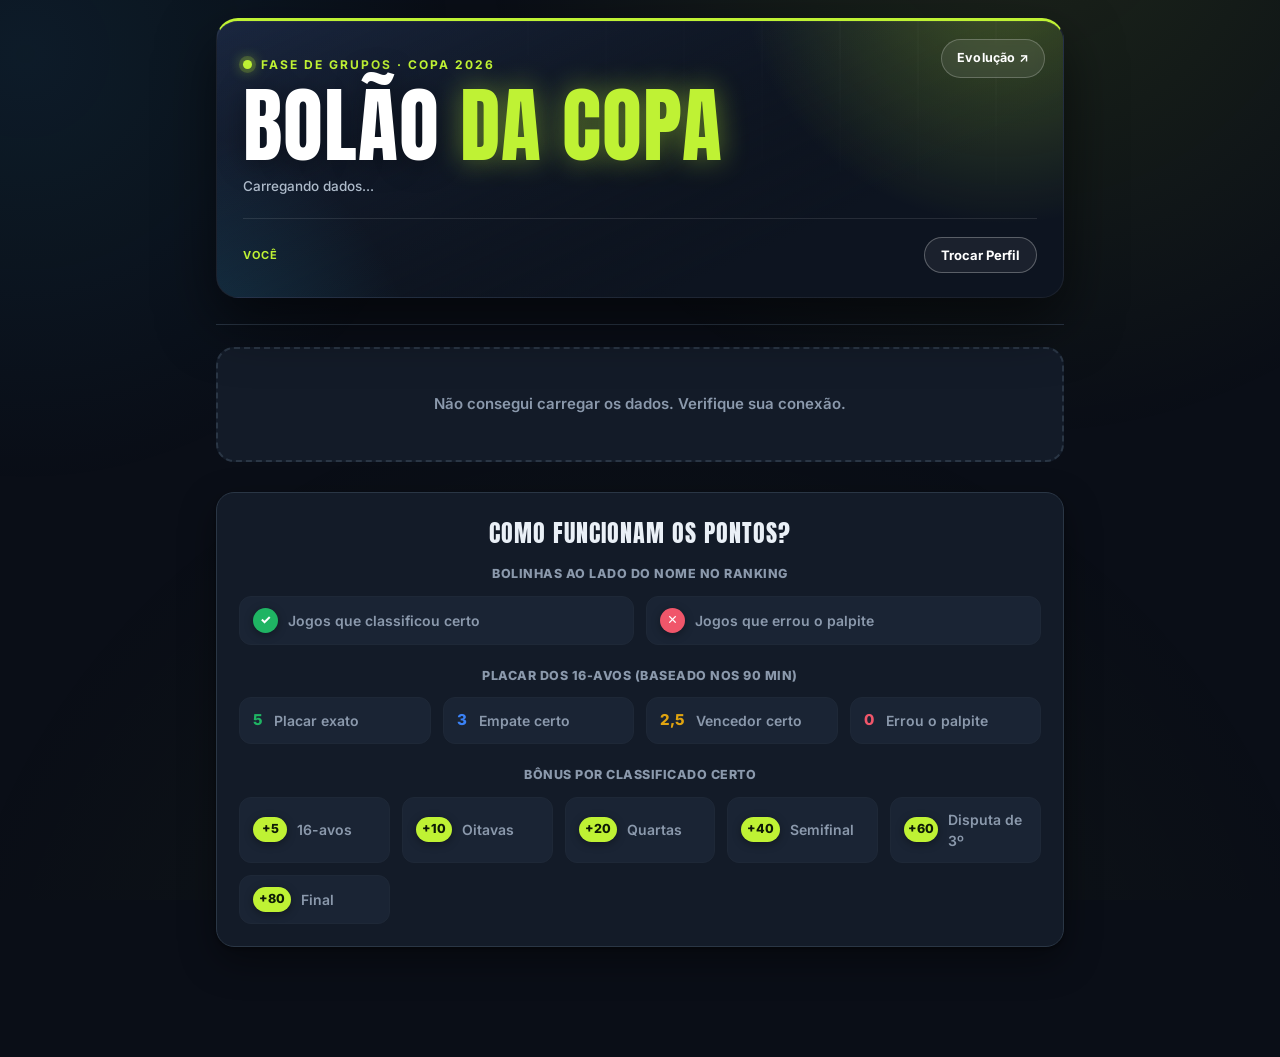
==== commit 7c57ebd7: "feat: enhance knockout scoring system; add color scale for points and update ranking display with hi" ====
--- a/index.html
+++ b/index.html
@@ -16,7 +16,7 @@
 <link rel="manifest" href="site.webmanifest" />
 <meta name="theme-color" content="#0A0E17" />
 
-<link rel="stylesheet" href="assets/styles.css?v=20260630b" />
+<link rel="stylesheet" href="assets/styles.css?v=20260701b" />
 </head>
 <body>
 <div class="wrap">
@@ -39,17 +39,32 @@
 
   <footer>
     <div class="legend-title">Como funcionam os pontos?</div>
+    <div class="legend-subtitle">Bolinhas ao lado do nome no ranking</div>
     <div class="legend-grid">
-      <div class="legend-item"><span class="score-badge sb-5">5</span> Placar exato</div>
-      <div class="legend-item"><span class="score-badge sb-3">3</span> Empate certo</div>
-      <div class="legend-item"><span class="score-badge sb-25">2,5</span> Vencedor certo</div>
-      <div class="legend-item"><span class="score-badge sb-0">0</span> Errou o palpite</div>
+      <div class="legend-item"><span class="score-badge sb-5">✓</span> Jogos que classificou certo</div>
+      <div class="legend-item"><span class="score-badge sb-0">✕</span> Jogos que errou o palpite</div>
+    </div>
+    <div class="legend-subtitle">Placar dos 16-avos (baseado nos 90 min)</div>
+    <div class="legend-grid">
+      <div class="legend-item"><span class="legend-num" style="color:var(--p5)">5</span> Placar exato</div>
+      <div class="legend-item"><span class="legend-num" style="color:var(--p3)">3</span> Empate certo</div>
+      <div class="legend-item"><span class="legend-num" style="color:var(--p25)">2,5</span> Vencedor certo</div>
+      <div class="legend-item"><span class="legend-num" style="color:var(--p0)">0</span> Errou o palpite</div>
+    </div>
+    <div class="legend-subtitle">Bônus por classificado certo</div>
+    <div class="legend-grid">
+      <div class="legend-item"><span class="score-badge sb-bonus">+5</span> 16-avos</div>
+      <div class="legend-item"><span class="score-badge sb-bonus">+10</span> Oitavas</div>
+      <div class="legend-item"><span class="score-badge sb-bonus">+20</span> Quartas</div>
+      <div class="legend-item"><span class="score-badge sb-bonus">+40</span> Semifinal</div>
+      <div class="legend-item"><span class="score-badge sb-bonus">+60</span> Disputa de 3º</div>
+      <div class="legend-item"><span class="score-badge sb-bonus">+80</span> Final</div>
     </div>
   </footer>
 </div>
 
 <div class="scrim" id="scrim"><div class="modal" id="modal"></div></div>
 
-<script src="assets/app.js?v=20260630b"></script>
+<script src="assets/app.js?v=20260701b"></script>
 </body>
 </html>
--- a/assets/styles.css
+++ b/assets/styles.css
@@ -157,6 +157,8 @@
   .sb-3 { background: var(--p3); }
   .sb-25 { background: var(--p25); }
   .sb-0 { background: var(--p0); }
+  .sb-bonus { background: var(--signal); color: var(--signal-deep); min-width: 34px; }
+  .legend-num { font-weight: 800; font-size: 15px; margin-right: 2px; }
 
   /* ===== Ranking ===== */
   .board { border: 1px solid var(--line); border-radius: var(--radius); overflow: hidden; background: var(--panel); box-shadow: var(--shadow-card); }
@@ -298,6 +300,7 @@
   .ptag.p0 { background: var(--p0); }
   .ptag.pending { background: transparent; color: var(--muted); border: 2px dashed var(--line); box-shadow: none; }
   .ptag.parcial { opacity: .96; box-shadow: inset 0 0 0 2px rgba(255,255,255,.45), 0 2px 8px rgba(0,0,0,.35); }
+  .ptag .pt-plus { font-weight: 600; opacity: .7; margin: 0 1px; font-size: 12px; }
 
   /* ===== Grade de perfis ===== */
   .pgrid { display: grid; grid-template-columns: repeat(auto-fill, minmax(248px, 1fr)); gap: 14px; }
@@ -320,6 +323,8 @@
   .modal .mhead { display: flex; align-items: center; gap: 16px; margin-bottom: 12px; }
   .modal .mhead .av { width: 66px; height: 66px; }
   .modal-score { display: grid; grid-template-columns: 1fr auto 1fr; align-items: center; gap: 12px; padding: 20px 0; border-bottom: 1px solid var(--line); margin-bottom: 16px; }
+  .ko-breakdown { text-align: center; font-size: 12px; font-weight: 600; color: var(--muted); letter-spacing: .3px; margin: -8px 0 14px; font-variant-numeric: tabular-nums; }
+  .ko-breakdown b { color: var(--chalk); font-weight: 800; }
 
   /* ===== Modal de entrada ===== */
   .entry-grid { display: grid; grid-template-columns: 1fr; gap: 12px; margin: 20px 0; }
@@ -354,7 +359,9 @@
   /* ===== Rodapé / legenda ===== */
   footer { margin-top: 30px; background: var(--panel); padding: 22px; border-radius: var(--radius); border: 1px solid var(--line); box-shadow: var(--shadow-card); }
   footer .legend-title { font-family: var(--font-display); font-weight: 400; letter-spacing: 1px; text-transform: uppercase; font-size: 24px; margin-bottom: 14px; text-align: center; color: var(--chalk); }
+  footer .legend-subtitle { font-weight: 800; letter-spacing: .5px; text-transform: uppercase; font-size: 12.5px; margin: 0 0 12px; text-align: center; color: var(--muted); }
   footer .legend-grid { display: grid; grid-template-columns: repeat(auto-fit, minmax(150px, 1fr)); gap: 12px; }
+  footer .legend-grid + .legend-subtitle { margin-top: 22px; }
   footer .legend-item { display: flex; align-items: center; gap: 10px; font-size: 14px; font-weight: 600; color: var(--muted); padding: 11px 13px; background: var(--panel-2); border-radius: 12px; border: 1px solid var(--line-soft); }
 
   /* ===== Tabela de classificação ===== */
@@ -432,31 +439,40 @@
 
   /* ===== Bracket (aba Mata-mata) — zoom e arrasto ===== */
   .kb-wrap { position: relative; border: 1px solid var(--line); border-radius: var(--radius); background: var(--panel-2); overflow: hidden; box-shadow: var(--shadow-card); }
-  .kb-ctrls { position: absolute; top: 10px; right: 10px; z-index: 5; display: flex; gap: 6px; }
-  .kb-ctrls .btn { background: var(--panel); box-shadow: 0 2px 10px rgba(0,0,0,.5); }
+  .kb-ctrls { display: flex; justify-content: center; gap: 6px; margin-bottom: 10px; }
+  .kb-ctrls .btn { background: var(--panel); box-shadow: 0 2px 10px rgba(0,0,0,.35); }
   .kb-stage { height: 82vh; max-height: 920px; min-height: 560px; overflow: hidden; touch-action: none; cursor: grab; user-select: none; -webkit-user-select: none; }
   .kb-stage:active { cursor: grabbing; }
-  /* Two-sided bracket — mais alto e menos largo */
+  /* Two-sided bracket — mais alto, menos largo e com letras/espaçamento maiores */
   #koBracket { transform-origin: 0 0; width: max-content; }
-  .kb-bracket-two { display: flex; gap: 26px; --hg: 16px; width: max-content; align-items: flex-start; }
-  .kb-half { display: flex; gap: 26px; }
+  .kb-bracket-two { display: flex; gap: 18px; --hg: 12px; width: max-content; align-items: flex-start; }
+  .kb-half { display: flex; gap: 18px; }
   .kb-half-r { flex-direction: row-reverse; }
-  .kb-final-col { align-self: stretch; display: flex; flex-direction: column; width: 134px; }
-  .kb-final-col .kb-cells { flex: 1; display: flex; flex-direction: column; justify-content: center; }
-  .kb-col { display: flex; flex-direction: column; width: 134px; }
+  /* Coluna da Final/3º Lugar: tamanho NATURAL (não estica p/ altura da KO_H) e
+     centralizada na altura real das duas metades — senão fica "flutuando" bem
+     mais abaixo do que as semis, já que as metades são bem mais baixas que KO_H. */
+  .kb-final-col { align-self: center; display: flex; flex-direction: column; width: 108px; }
+  .kb-final-col .kb-cells { display: flex; flex-direction: column; justify-content: center; }
+  .kb-col { display: flex; flex-direction: column; width: 108px; }
   .kb-head { height: 26px; font-family: var(--font-display); font-weight: 400; font-size: 19px; letter-spacing: 1px; text-transform: uppercase; color: var(--signal); text-align: center; }
+  .kb-final-col .kb-third-head { margin-top: 14px; padding-top: 10px; border-top: 1px dashed var(--line); font-size: 14px; color: var(--muted); height: auto; }
   .kb-cells { flex: 1; display: flex; flex-direction: column; justify-content: space-around; }
   .kb-slot { position: relative; display: flex; align-items: center; }
   .kb-cell { position: relative; width: 100%; border: 1px solid var(--line); border-radius: 9px; background: var(--panel); overflow: hidden; box-shadow: 0 2px 8px rgba(0,0,0,.35); }
   .kb-cell.kb-hasright::after { content: ""; position: absolute; right: calc(-1 * var(--hg)); top: 50%; width: var(--hg); height: 2px; background: var(--line); }
   .kb-cell.kb-hasleft::after  { content: ""; position: absolute; left: calc(-1 * var(--hg));  top: 50%; width: var(--hg); height: 2px; background: var(--line); }
-  .kb-team { display: flex; align-items: center; gap: 6px; padding: 7px 9px; font-size: 12px; font-weight: 700; color: var(--chalk); border-top: 1px solid var(--line-soft); }
+  .kb-team { display: flex; align-items: center; gap: 6px; padding: 10px 10px; font-size: 14px; font-weight: 700; color: var(--chalk); border-top: 1px solid var(--line-soft); }
   .kb-team:first-child { border-top: none; }
-  .kb-team img { width: 18px; height: 13px; object-fit: cover; border-radius: 2px; flex: none; box-shadow: 0 1px 3px rgba(0,0,0,.5); }
+  .kb-team img { width: 20px; height: 15px; object-fit: cover; border-radius: 2px; flex: none; box-shadow: 0 1px 3px rgba(0,0,0,.5); }
   .kb-team span { white-space: nowrap; overflow: hidden; text-overflow: ellipsis; }
   .kb-team.tbd { color: var(--muted); font-weight: 500; font-style: italic; }
   .kb-team.kb-win { color: var(--signal); background: rgba(191,242,52,.10); }
   .kb-team.kb-win span { font-weight: 800; }
+  .kb-score { margin-left: auto; flex: none; font-variant-numeric: tabular-nums; font-weight: 800; color: inherit; opacity: .85; }
+  .kb-team.kb-win .kb-score { opacity: 1; }
+  .kb-cell.kb-live { box-shadow: 0 0 0 1px var(--live), 0 2px 8px rgba(0,0,0,.35); }
+  .kb-cell.kb-live::before { content: "●"; position: absolute; top: 4px; right: 6px; font-size: 8px; color: var(--live); animation: kbLivePulse 1.4s ease-in-out infinite; }
+  @keyframes kbLivePulse { 0%,100% { opacity: 1; } 50% { opacity: .25; } }
   .kb-join   { position: absolute; left:  calc(-1 * var(--hg)); top: 50%; transform: translateY(-50%); width: var(--hg); height: var(--conn,0); border: 2px solid var(--line); border-right: none; border-radius: 5px 0 0 5px; }
   .kb-join-r { position: absolute; right: calc(-1 * var(--hg)); top: 50%; transform: translateY(-50%); width: var(--hg); height: var(--conn,0); border: 2px solid var(--line); border-left:  none; border-radius: 0 5px 5px 0; }
 
@@ -509,12 +525,23 @@
     .standings .st-flag { width: 20px; height: 14px; }
     /* seletor de modo e abas/accordeão */
     .modebtn { font-size: 13px; padding: 11px 8px; }
-    .acc > summary { font-size: 14px;
-  /* ===== Cards de partida do mata-mata: destaque do vencedor + penaltis ===== */
-  .ko-center { display: flex; flex-direction: column; align-items: center; gap: 3px; }
-  .ko-nums { display: flex; align-items: center; gap: 12px; }
-  .ko-pen-score { font-size: 12px; font-weight: 600; color: var(--muted); letter-spacing: .3px; white-space: nowrap; }
-  .ko-pen-score b { color: var(--chalk); font-weight: 800; }
-  .ko-match.fin .team.ko-win .tn { color: var(--signal); font-weight: 900; text-shadow: 0 0 14px rgba(191,242,52,.35); }
-  .ko-match .team.ko-lose { opacity: .5; }
-  .ko-trophy { margin: 0 5px; font-size: 15px; filter: drop-shadow(0 0 7px rgba(255,209,71,.55)); }
+    .acc > summary { font-size: 14px; }
+  }
+
+  /* ===== Cards de partida do mata-mata: destaque do vencedor + pênaltis ===== */
+  /* Placar do mata-mata: números bem espaçados e centralizados (inclui pênaltis);
+     o placar de pênaltis fica absoluto e centralizado logo abaixo, sem empurrar
+     os números pra cima (assim eles alinham com os nomes dos times). */
+  .ko-center { position: relative; display: flex; align-items: center; justify-content: center; min-height: 56px; }
+  .ko-nums { display: flex; align-items: center; justify-content: center; gap: 36px; }
+  .ko-nums .vs { font-size: 20px; opacity: .6; }
+  .ko-nums .bignum { min-width: 34px; text-align: center; transition: color .2s, opacity .2s; }
+  .ko-nums .bignum.ko-win-num { color: var(--signal); font-weight: 700; }
+  .ko-nums .bignum.ko-lose-num { opacity: .65; }
+  .ko-pen-score { position: absolute; top: calc(100% - 4px); left: 50%; transform: translateX(-50%); display: flex; align-items: center; justify-content: center; gap: 10px; font-size: 13px; font-weight: 800; color: var(--muted); letter-spacing: .5px; white-space: nowrap; font-variant-numeric: tabular-nums; line-height: 1; }
+  .ko-pen-score .ko-pen-x { font-weight: 600; opacity: .7; }
+  .ko-pen-score .ko-pen-win { color: var(--signal); font-weight: 900; }
+  .ko-pen-score .ko-pen-lose { opacity: .55; }
+  .ko-match.has-pen .scoreline { padding-bottom: 32px; }
+  .ko-match.fin .team.ko-lose { opacity: .65; }
+  .ko-match.fin .team.ko-lose .tn { font-weight: 700; }
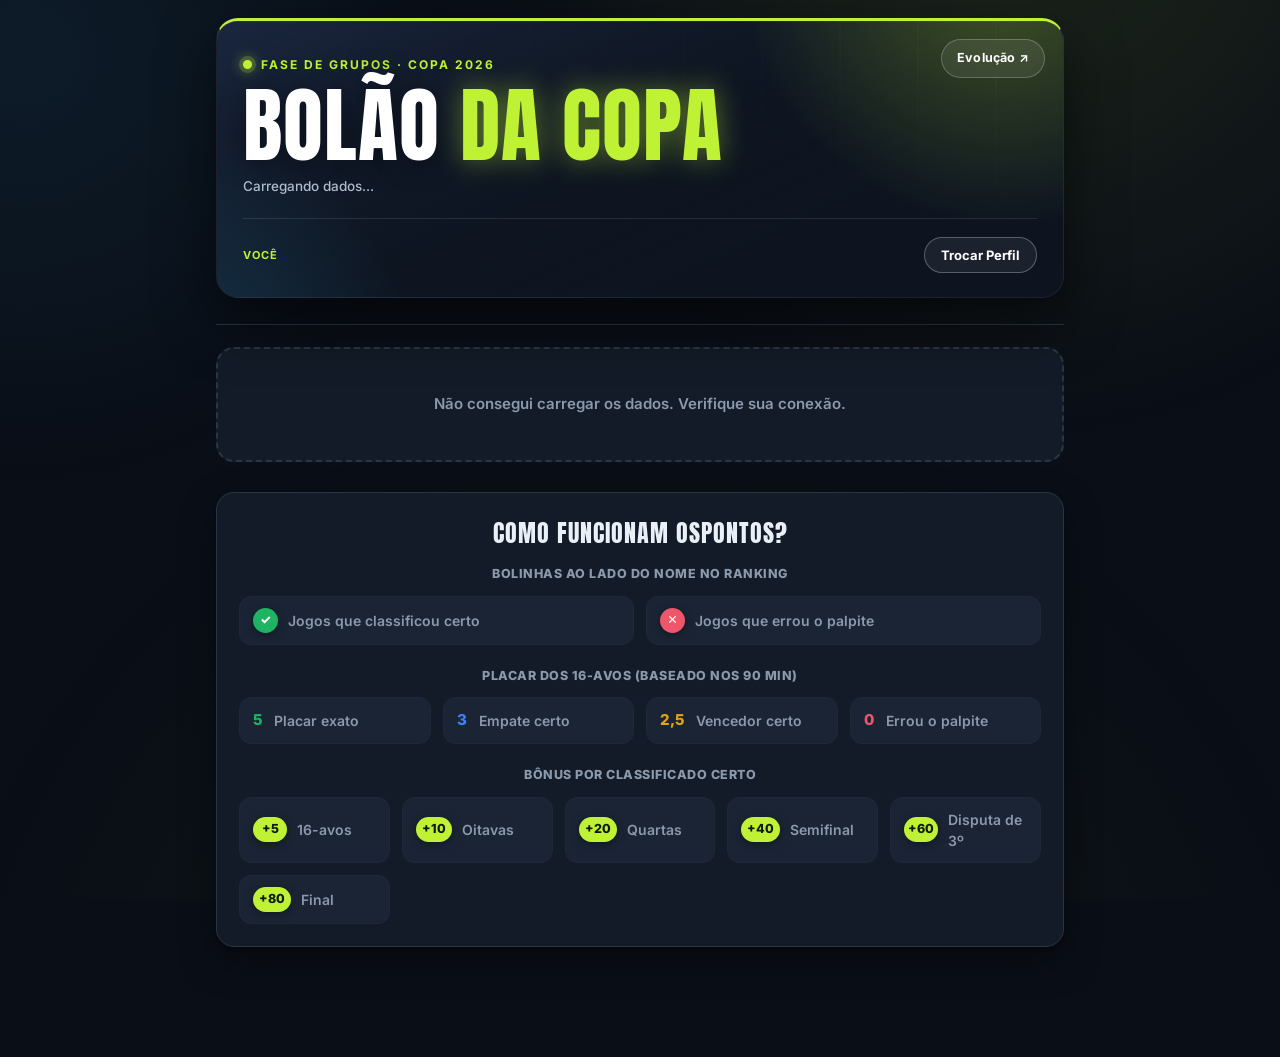
==== commit cc890919: "Update index.html" ====
--- a/index.html
+++ b/index.html
@@ -38,7 +38,7 @@
   <main id="content"><div class="empty">Carregando dados…</div></main>
 
   <footer>
-    <div class="legend-title">Como funcionam os pontos?</div>
+    <div class="legend-title">Como funcionam ospontos?</div>
     <div class="legend-subtitle">Bolinhas ao lado do nome no ranking</div>
     <div class="legend-grid">
       <div class="legend-item"><span class="score-badge sb-5">✓</span> Jogos que classificou certo</div>
